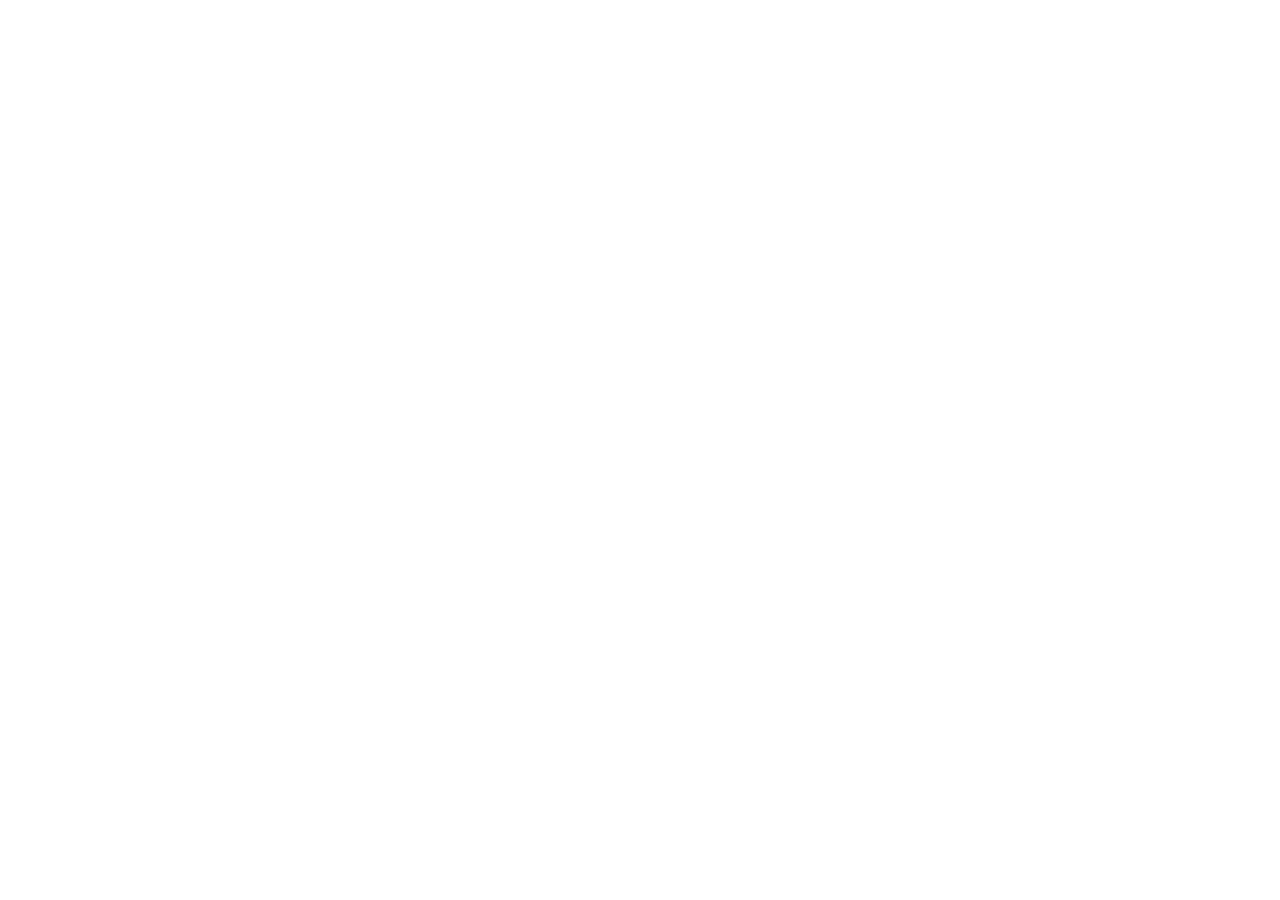
==== index.html @ 12be1b37 "feat: inicializa index.html y estilos.css para el proyecto" ====
<!DOCTYPE html>
<html lang="en">

<head>
    <meta charset="UTF-8">
    <meta name="viewport" content="width=device-width, initial-scale=1.0">
    <title>Document</title>
    <link rel="stylesheet" href="estilos.css">
</head>

<body>

</body>

</html>
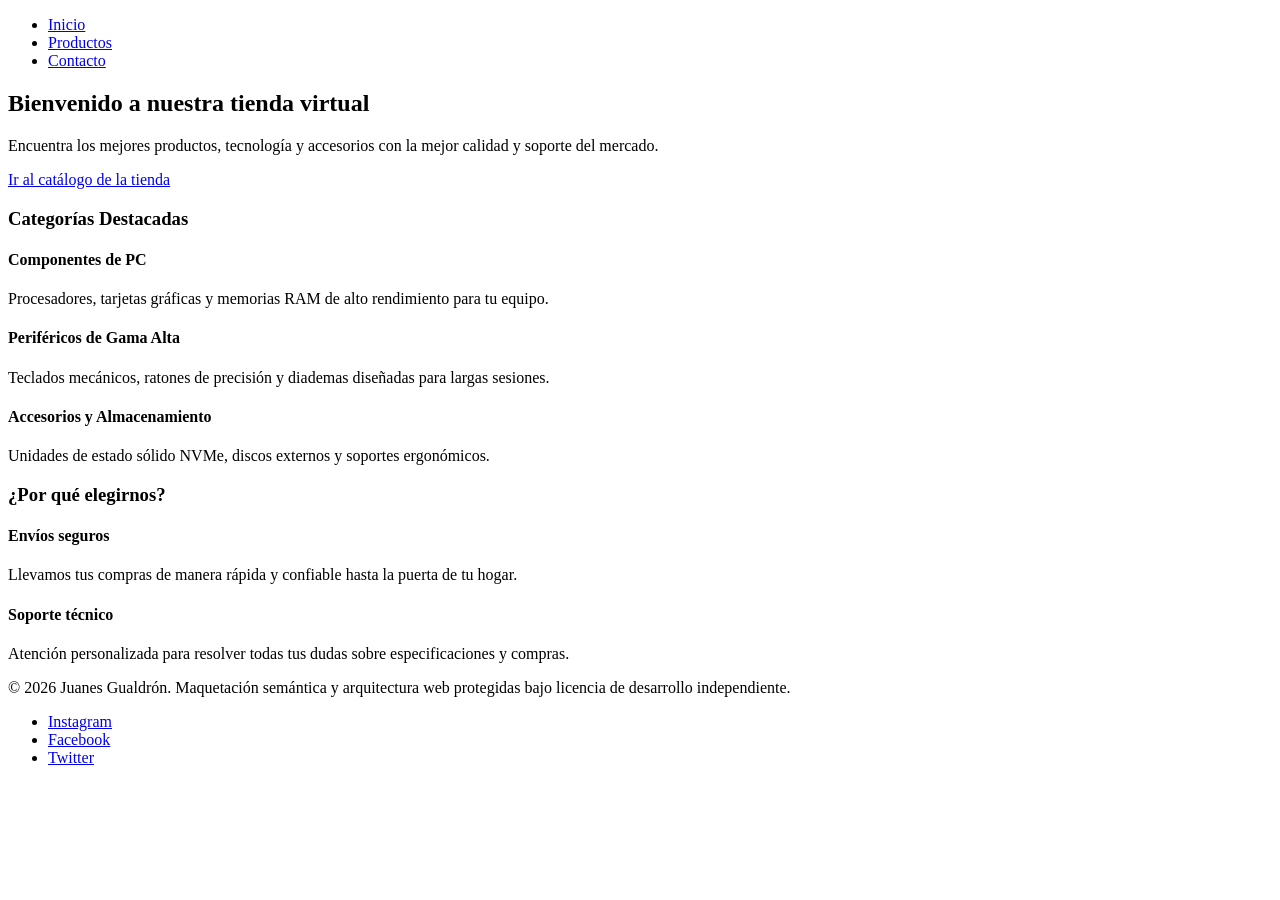
==== commit cbfe7b0a: "feat: implementa estructura semantica base en index.html" ====
--- a/index.html
+++ b/index.html
@@ -4,11 +4,71 @@
 <head>
     <meta charset="UTF-8">
     <meta name="viewport" content="width=device-width, initial-scale=1.0">
-    <title>Document</title>
+    <title>Tienda</title>
     <link rel="stylesheet" href="estilos.css">
 </head>
 
 <body>
+    <header>
+        <nav>
+            <ul>
+                <li><a href="index.html">Inicio</a></li>
+                <li><a href="productos.html">Productos</a></li>
+                <li><a href="contacto.html">Contacto</a></li>
+            </ul>
+        </nav>
+    </header>
+
+    <!-- Cuerpo principal de la página de inicio -->
+    <main>
+        <!-- Sección de Bienvenida / Hero -->
+        <section>
+            <h2>Bienvenido a nuestra tienda virtual</h2>
+            <p>Encuentra los mejores productos, tecnología y accesorios con la mejor calidad y soporte del mercado.</p>
+            <p><a href="productos.html">Ir al catálogo de la tienda</a></p>
+        </section>
+
+        <!-- Sección de Categorías Destacadas (Abarca espacio de forma natural) -->
+        <section>
+            <h3>Categorías Destacadas</h3>
+            <article>
+                <h4>Componentes de PC</h4>
+                <p>Procesadores, tarjetas gráficas y memorias RAM de alto rendimiento para tu equipo.</p>
+            </article>
+            <article>
+                <h4>Periféricos de Gama Alta</h4>
+                <p>Teclados mecánicos, ratones de precisión y diademas diseñadas para largas sesiones.</p>
+            </article>
+            <article>
+                <h4>Accesorios y Almacenamiento</h4>
+                <p>Unidades de estado sólido NVMe, discos externos y soportes ergonómicos.</p>
+            </article>
+        </section>
+
+        <!-- Sección de Beneficios -->
+        <section>
+            <h3>¿Por qué elegirnos?</h3>
+            <article>
+                <h4>Envíos seguros</h4>
+                <p>Llevamos tus compras de manera rápida y confiable hasta la puerta de tu hogar.</p>
+            </article>
+            <article>
+                <h4>Soporte técnico</h4>
+                <p>Atención personalizada para resolver todas tus dudas sobre especificaciones y compras.</p>
+            </article>
+        </section>
+    </main>
+
+    <!-- Pie de página -->
+    <footer>
+        <p>&copy; 2026 Juanes Gualdrón. Maquetación semántica y arquitectura web protegidas bajo licencia de desarrollo
+            independiente.</p>
+        <ul>
+            <li><a href="#">Instagram</a></li>
+            <li><a href="#">Facebook</a></li>
+            <li><a href="#">Twitter</a></li>
+        </ul>
+    </footer>
 
 </body>
 
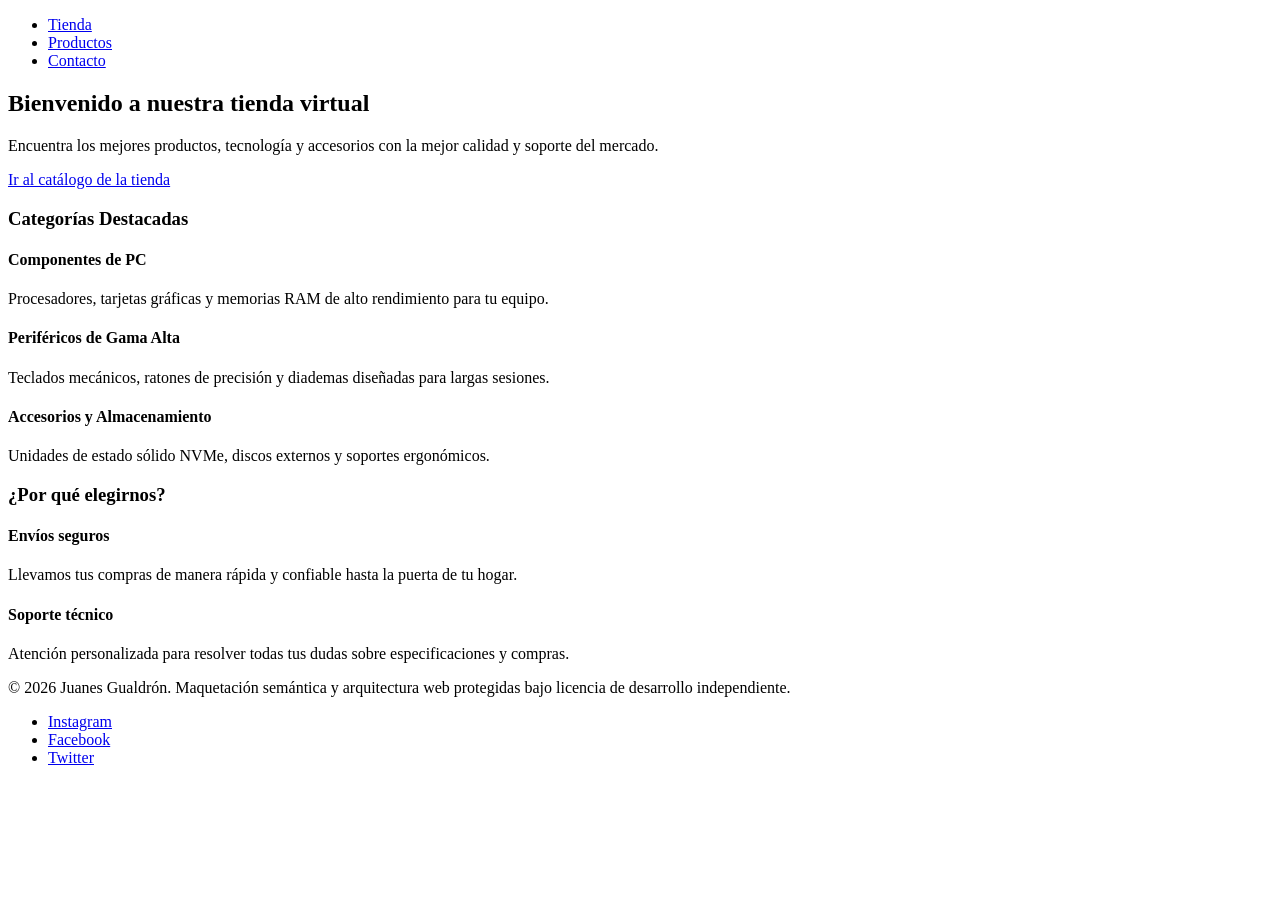
==== commit 6c7246c8: "refactor: Arregla la semantica de los documentos index.html productos.html y contacto.html" ====
--- a/index.html
+++ b/index.html
@@ -12,23 +12,23 @@
     <header>
         <nav>
             <ul>
-                <li><a href="index.html">Inicio</a></li>
+                <li><a href="index.html">Tienda</a></li>
                 <li><a href="productos.html">Productos</a></li>
                 <li><a href="contacto.html">Contacto</a></li>
             </ul>
         </nav>
     </header>
 
-    <!-- Cuerpo principal de la página de inicio -->
+    
     <main>
-        <!-- Sección de Bienvenida / Hero -->
+    
         <section>
             <h2>Bienvenido a nuestra tienda virtual</h2>
             <p>Encuentra los mejores productos, tecnología y accesorios con la mejor calidad y soporte del mercado.</p>
             <p><a href="productos.html">Ir al catálogo de la tienda</a></p>
         </section>
 
-        <!-- Sección de Categorías Destacadas (Abarca espacio de forma natural) -->
+        
         <section>
             <h3>Categorías Destacadas</h3>
             <article>
@@ -45,7 +45,7 @@
             </article>
         </section>
 
-        <!-- Sección de Beneficios -->
+        
         <section>
             <h3>¿Por qué elegirnos?</h3>
             <article>
@@ -59,7 +59,7 @@
         </section>
     </main>
 
-    <!-- Pie de página -->
+    
     <footer>
         <p>&copy; 2026 Juanes Gualdrón. Maquetación semántica y arquitectura web protegidas bajo licencia de desarrollo
             independiente.</p>
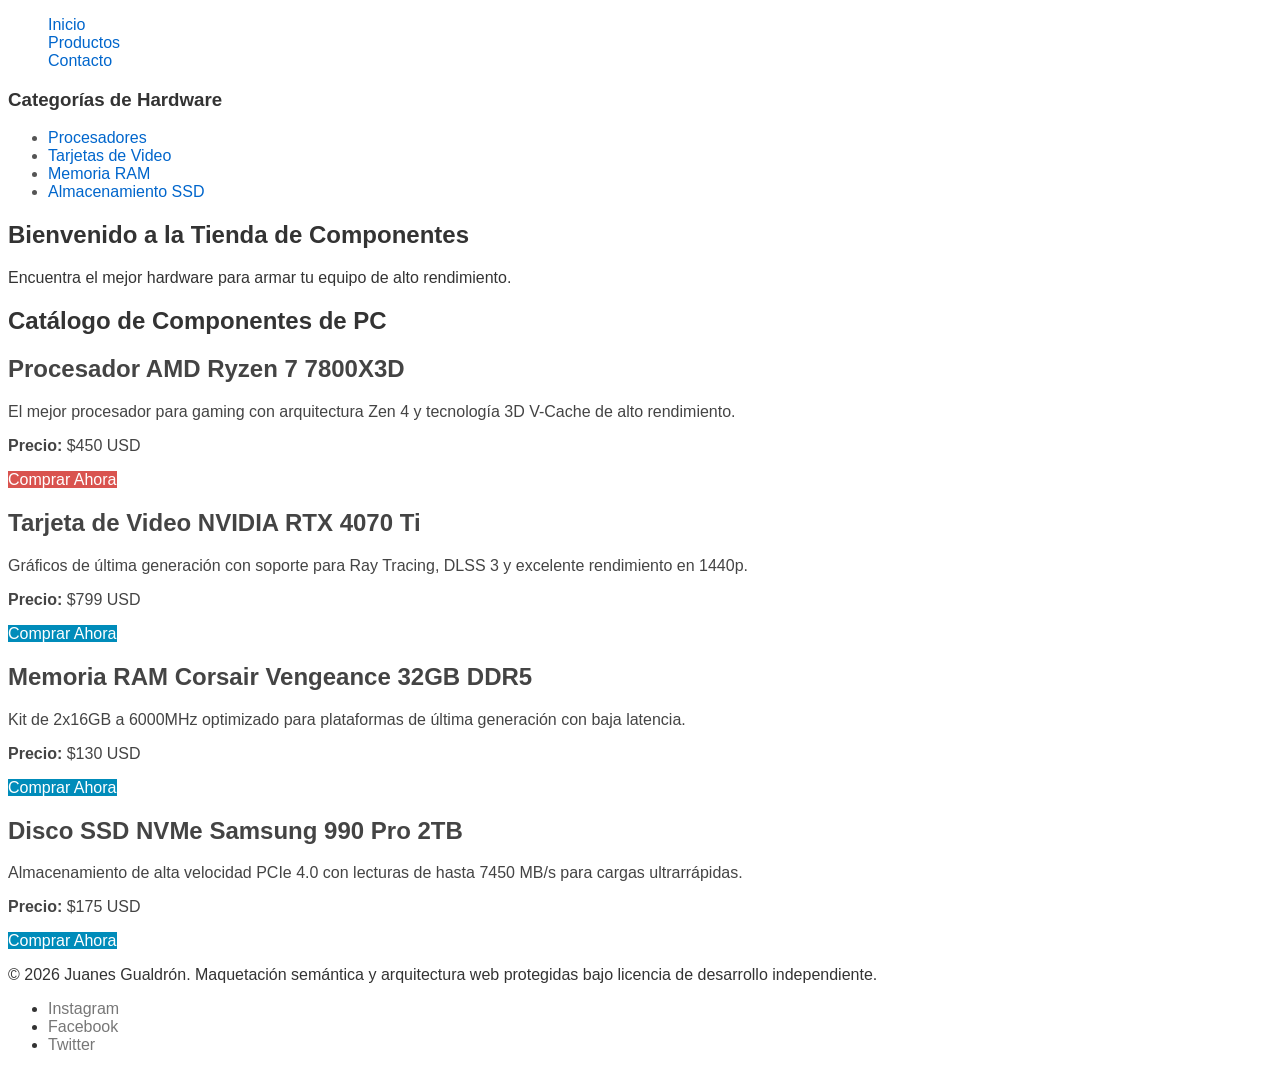
==== commit fc8ec196: "feat: unifica toda la estructura e informacion en un unico index.html con navegacion simulada" ====
--- a/index.html
+++ b/index.html
@@ -1,65 +1,82 @@
 <!DOCTYPE html>
-<html lang="en">
+<html lang="es">
 
 <head>
     <meta charset="UTF-8">
     <meta name="viewport" content="width=device-width, initial-scale=1.0">
-    <title>Tienda</title>
+    <title>Tienda de Componentes de PC</title>
     <link rel="stylesheet" href="estilos.css">
 </head>
 
 <body>
+
+    <!-- Navegación con enlaces internos simulados -->
     <header>
         <nav>
             <ul>
-                <li><a href="index.html">Tienda</a></li>
-                <li><a href="productos.html">Productos</a></li>
-                <li><a href="contacto.html">Contacto</a></li>
+                <li><a href="#inicio">Inicio</a></li>
+                <li><a href="#productos">Productos</a></li>
+                <li><a href="#contacto">Contacto</a></li>
             </ul>
         </nav>
     </header>
 
-    
+    <!-- Menú lateral / Categorías -->
+    <aside id="contacto">
+        <h3>Categorías de Hardware</h3>
+        <ul>
+            <li><a href="#">Procesadores</a></li>
+            <li><a href="#">Tarjetas de Video</a></li>
+            <li><a href="#">Memoria RAM</a></li>
+            <li><a href="#">Almacenamiento SSD</a></li>
+        </ul>
+    </aside>
+
+    <!-- Contenido Principal unificado -->
     <main>
-    
-        <section>
-            <h2>Bienvenido a nuestra tienda virtual</h2>
-            <p>Encuentra los mejores productos, tecnología y accesorios con la mejor calidad y soporte del mercado.</p>
-            <p><a href="productos.html">Ir al catálogo de la tienda</a></p>
+        <section id="inicio">
+            <h1>Bienvenido a la Tienda de Componentes</h1>
+            <p>Encuentra el mejor hardware para armar tu equipo de alto rendimiento.</p>
         </section>
 
-        
-        <section>
-            <h3>Categorías Destacadas</h3>
+        <section id="productos">
+            <h1>Catálogo de Componentes de PC</h1>
+
             <article>
-                <h4>Componentes de PC</h4>
-                <p>Procesadores, tarjetas gráficas y memorias RAM de alto rendimiento para tu equipo.</p>
+                <h2>Procesador AMD Ryzen 7 7800X3D</h2>
+                <p>El mejor procesador para gaming con arquitectura Zen 4 y tecnología 3D V-Cache de alto rendimiento.
+                </p>
+                <p><strong>Precio:</strong> $450 USD</p>
+                <a href="#" class="btn-comprar btn-especial">Comprar Ahora</a>
+                <!-- REFACTORIZACIÓN: Se reemplazó el id="btn-destacado" (que causaba conflicto de especificidad) por la clase "btn-especial" -->
             </article>
+
             <article>
-                <h4>Periféricos de Gama Alta</h4>
-                <p>Teclados mecánicos, ratones de precisión y diademas diseñadas para largas sesiones.</p>
+                <h2>Tarjeta de Video NVIDIA RTX 4070 Ti</h2>
+                <p>Gráficos de última generación con soporte para Ray Tracing, DLSS 3 y excelente rendimiento en 1440p.
+                </p>
+                <p><strong>Precio:</strong> $799 USD</p>
+                <a href="#" class="btn-comprar">Comprar Ahora</a>
             </article>
+
             <article>
-                <h4>Accesorios y Almacenamiento</h4>
-                <p>Unidades de estado sólido NVMe, discos externos y soportes ergonómicos.</p>
+                <h2>Memoria RAM Corsair Vengeance 32GB DDR5</h2>
+                <p>Kit de 2x16GB a 6000MHz optimizado para plataformas de última generación con baja latencia.</p>
+                <p><strong>Precio:</strong> $130 USD</p>
+                <a href="#" class="btn-comprar">Comprar Ahora</a>
             </article>
-        </section>
 
-        
-        <section>
-            <h3>¿Por qué elegirnos?</h3>
             <article>
-                <h4>Envíos seguros</h4>
-                <p>Llevamos tus compras de manera rápida y confiable hasta la puerta de tu hogar.</p>
-            </article>
-            <article>
-                <h4>Soporte técnico</h4>
-                <p>Atención personalizada para resolver todas tus dudas sobre especificaciones y compras.</p>
+                <h2>Disco SSD NVMe Samsung 990 Pro 2TB</h2>
+                <p>Almacenamiento de alta velocidad PCIe 4.0 con lecturas de hasta 7450 MB/s para cargas ultrarrápidas.
+                </p>
+                <p><strong>Precio:</strong> $175 USD</p>
+                <a href="#" class="btn-comprar">Comprar Ahora</a>
             </article>
         </section>
     </main>
 
-    
+    <!-- Pie de página -->
     <footer>
         <p>&copy; 2026 Juanes Gualdrón. Maquetación semántica y arquitectura web protegidas bajo licencia de desarrollo
             independiente.</p>
--- a/estilos.css
+++ b/estilos.css
@@ -0,0 +1,42 @@
+body {
+    font-family: Arial, sans-serif;
+    color: #333333;
+}
+
+header nav ul {
+    list-style: none;
+}
+
+header nav ul li a {
+    color: #0066cc;
+    text-decoration: none;
+}
+
+main section article {
+    color: #444444;
+}
+
+aside ul li {
+    color: #555555;
+}
+
+aside ul li a {
+    color: #0066cc;
+    text-decoration: none;
+}
+
+footer ul li a {
+    color: #777777;
+    text-decoration: none;
+}
+
+.btn-comprar {
+    background-color: #008cba;
+    color: #ffffff;
+    text-decoration: none;
+}
+
+/* REFACTORIZACIÓN: Se elimina el selector de ID (#btn-destacado) previo que causaba conflicto de especificidad y se reemplaza por esta clase reutilizable */
+.btn-especial {
+    background-color: #d9534f;
+}
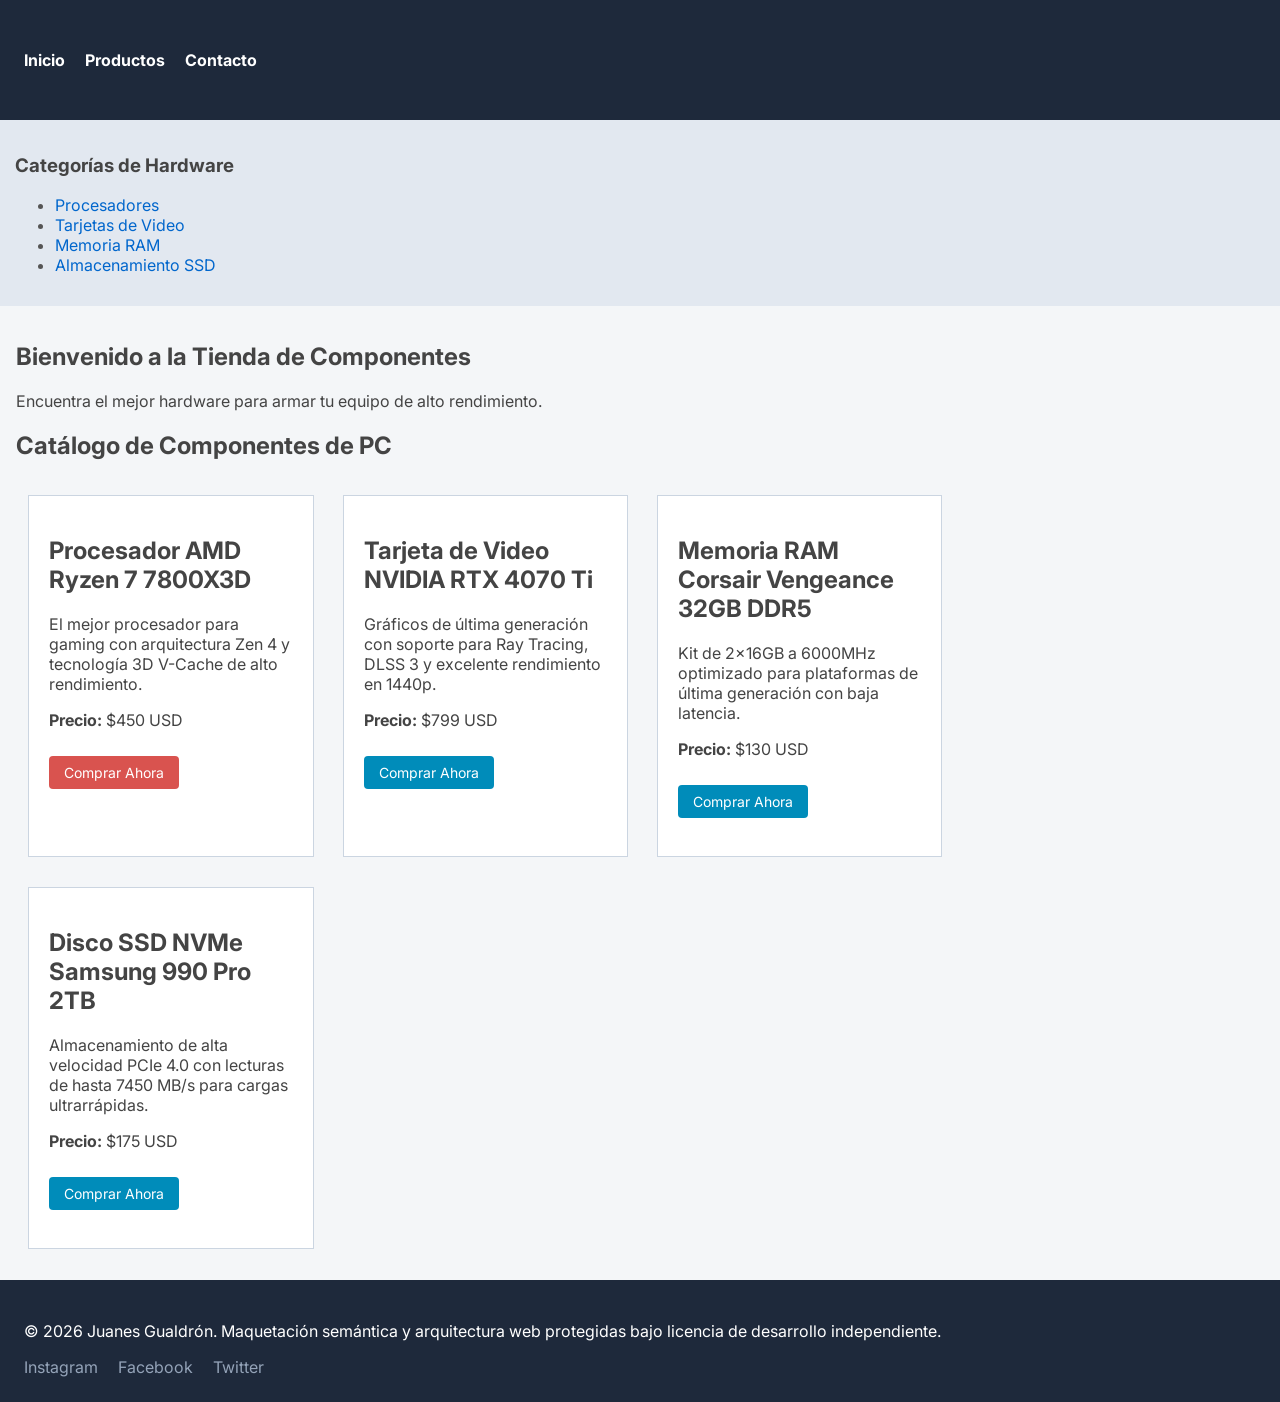
==== commit b888ca6d: "refactor(styles): estandariza colores, tipografia y espaciados con custom properties" ====
--- a/index.html
+++ b/index.html
@@ -6,6 +6,9 @@
     <meta name="viewport" content="width=device-width, initial-scale=1.0">
     <title>Tienda de Componentes de PC</title>
     <link rel="stylesheet" href="estilos.css">
+    <link rel="preconnect" href="https://fonts.googleapis.com">
+    <link rel="preconnect" href="https://fonts.gstatic.com" crossorigin>
+    <link href="https://fonts.googleapis.com/css2?family=Inter:wght@400;600;700&display=swap" rel="stylesheet">
 </head>
 
 <body>
--- a/estilos.css
+++ b/estilos.css
@@ -1,19 +1,81 @@
+:root {
+    /* Variables de Color (Paleta Corporativa) */
+    --color-primario: #008cba;
+    --color-secundario: #1e293b;
+    --color-fondo: #f4f6f8;
+    --color-texto: #444444;
+    --color-blanco: #ffffff;
+    --color-borde: #cbd5e1;
+    --color-enlace: #0066cc;
+    --color-secundario-texto: #94a3b8;
+
+    /* Variables de Tipografía */
+    --fuente-principal: 'Inter', Arial, sans-serif;
+
+    /* Variables de Espaciado (Box Model Tokens) */
+    --espaciado-pequeno: 8px;
+    --espaciado-medio: 16px;
+    --espaciado-grande: 24px;
+}
+
 body {
-    font-family: Arial, sans-serif;
-    color: #333333;
+    font-family: var(--fuente-principal);
+    color: var(--color-texto);
+    margin: 0;
+    background-color: var(--color-fondo);
+}
+
+/* 1. Supercajas principales */
+header {
+    background-color: var(--color-secundario);
+    padding: 50px var(--espaciado-grande);
+    color: var(--color-blanco);
+}
+
+main {
+    background-color: var(--color-fondo);
+    padding: var(--espaciado-medio);
+}
+
+aside {
+    background-color: #e2e8f0;
+    padding: 15px;
+}
+
+footer {
+    background-color: var(--color-secundario);
+    color: var(--color-blanco);
+    padding: 25px var(--espaciado-grande);
 }
 
 header nav ul {
     list-style: none;
+    padding: 0;
+    margin: 0;
+}
+
+header nav ul li {
+    display: inline;
+    margin-right: var(--espaciado-medio);
 }
 
 header nav ul li a {
-    color: #0066cc;
+    color: var(--color-blanco);
     text-decoration: none;
+    font-weight: bold;
 }
 
+/* 2. Tarjetas de productos (<article>) unificadas */
 main section article {
-    color: #444444;
+    color: var(--color-texto);
+    background-color: var(--color-blanco);
+    padding: 20px; /* Aire de protección interno */
+    margin: 15px 1%; /* Campo de fuerza exterior */
+    border: 1px solid var(--color-borde); /* Borde sutil para delimitar la caja */
+    display: inline-block;
+    width: 19.5%;
+    vertical-align: top;
+    min-height: 320px;
 }
 
 aside ul li {
@@ -21,19 +83,35 @@
 }
 
 aside ul li a {
-    color: #0066cc;
+    color: var(--color-enlace);
     text-decoration: none;
 }
 
+footer ul {
+    list-style: none;
+    padding: 0;
+    margin: 0;
+}
+
+footer ul li {
+    display: inline;
+    margin-right: var(--espaciado-medio);
+}
+
 footer ul li a {
-    color: #777777;
+    color: var(--color-secundario-texto);
     text-decoration: none;
 }
 
 .btn-comprar {
-    background-color: #008cba;
-    color: #ffffff;
+    display: inline-block;
+    background-color: var(--color-primario);
+    color: var(--color-blanco);
+    padding: 8px 15px;
+    margin-top: 10px;
     text-decoration: none;
+    border-radius: 4px;
+    font-size: 14px;
 }
 
 /* REFACTORIZACIÓN: Se elimina el selector de ID (#btn-destacado) previo que causaba conflicto de especificidad y se reemplaza por esta clase reutilizable */
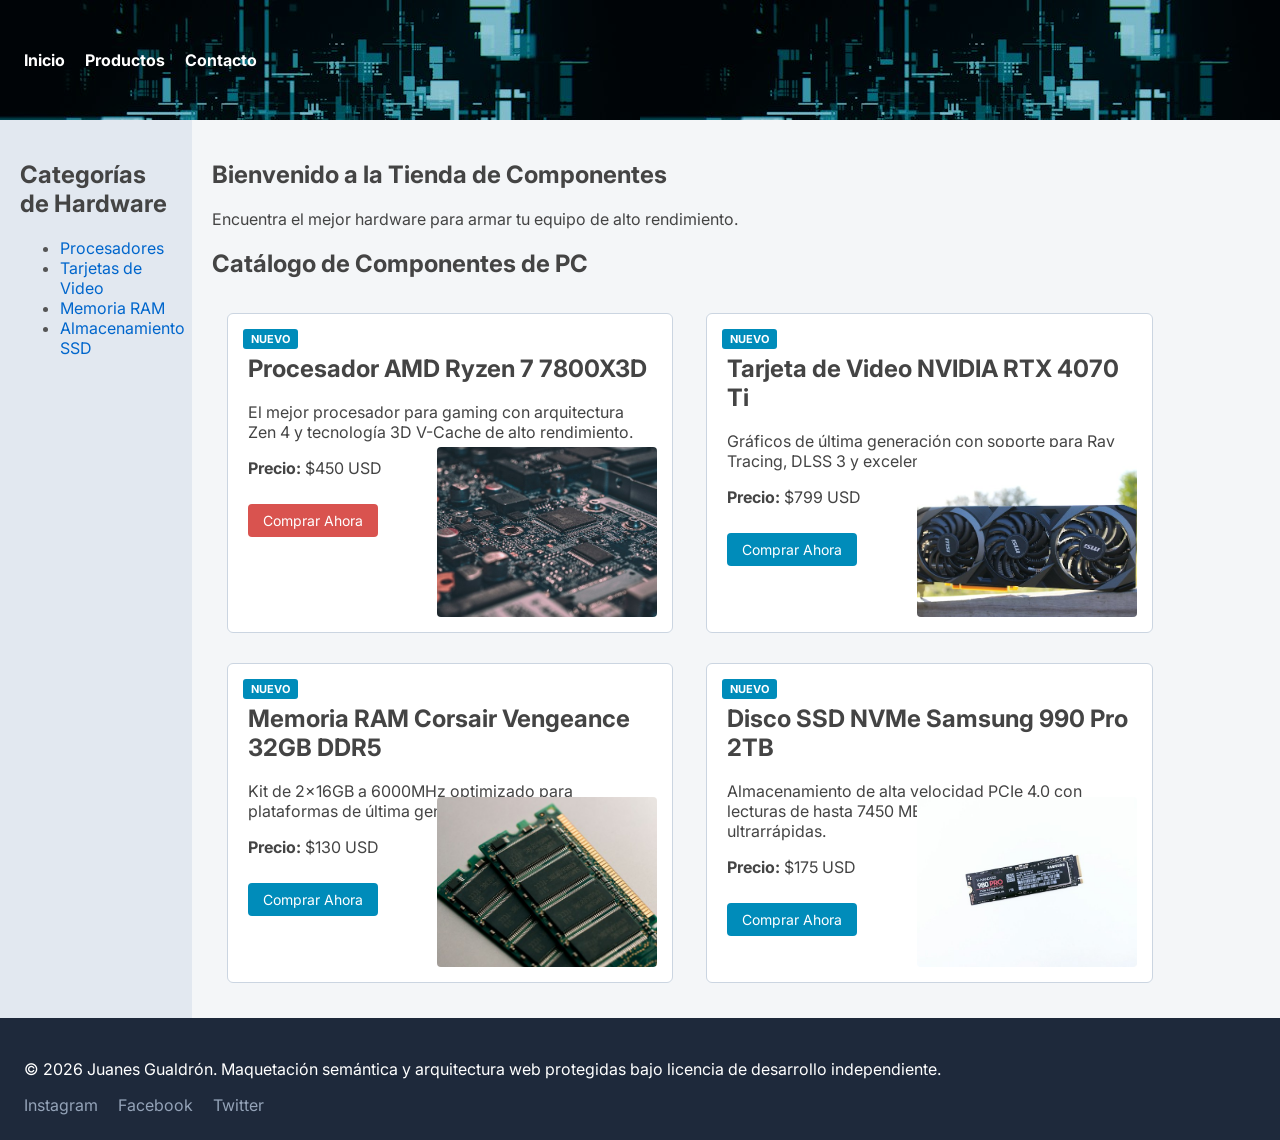
==== commit 2c409814: "feat: estructura html y css, grilla de productos 2x2 y pseudoelementos" ====
--- a/index.html
+++ b/index.html
@@ -24,15 +24,16 @@
         </nav>
     </header>
 
+    <div class="contenedor-layout">
     <!-- Menú lateral / Categorías -->
-    <aside id="contacto">
-        <h3>Categorías de Hardware</h3>
-        <ul>
-            <li><a href="#">Procesadores</a></li>
-            <li><a href="#">Tarjetas de Video</a></li>
-            <li><a href="#">Memoria RAM</a></li>
-            <li><a href="#">Almacenamiento SSD</a></li>
-        </ul>
+      <aside>
+          <h2>Categorías de Hardware</h2>
+          <ul>
+              <li><a href="#">Procesadores</a></li>
+              <li><a href="#">Tarjetas de Video</a></li>
+              <li><a href="#">Memoria RAM</a></li>
+              <li><a href="#">Almacenamiento SSD</a></li>
+          </ul>
     </aside>
 
     <!-- Contenido Principal unificado -->
@@ -52,6 +53,7 @@
                 <p><strong>Precio:</strong> $450 USD</p>
                 <a href="#" class="btn-comprar btn-especial">Comprar Ahora</a>
                 <!-- REFACTORIZACIÓN: Se reemplazó el id="btn-destacado" (que causaba conflicto de especificidad) por la clase "btn-especial" -->
+                <img src="./recursos/Procesador.jpg" alt="Procesador" class="img-producto">
             </article>
 
             <article>
@@ -60,6 +62,7 @@
                 </p>
                 <p><strong>Precio:</strong> $799 USD</p>
                 <a href="#" class="btn-comprar">Comprar Ahora</a>
+                <img src="./recursos/Tarjeta grafica.jpg" alt="Tarjeta Gráfica" class="img-producto">
             </article>
 
             <article>
@@ -67,6 +70,7 @@
                 <p>Kit de 2x16GB a 6000MHz optimizado para plataformas de última generación con baja latencia.</p>
                 <p><strong>Precio:</strong> $130 USD</p>
                 <a href="#" class="btn-comprar">Comprar Ahora</a>
+                <img src="./recursos/RAM.jpg" alt="Memoria RAM" class="img-producto">
             </article>
 
             <article>
@@ -75,9 +79,11 @@
                 </p>
                 <p><strong>Precio:</strong> $175 USD</p>
                 <a href="#" class="btn-comprar">Comprar Ahora</a>
+                <img src="./recursos/SSD.jpg" alt="Disco SSD" class="img-producto">
             </article>
         </section>
     </main>
+    </div>
 
     <!-- Pie de página -->
     <footer>
--- a/estilos.css
+++ b/estilos.css
@@ -30,16 +30,23 @@
     background-color: var(--color-secundario);
     padding: 50px var(--espaciado-grande);
     color: var(--color-blanco);
+    background-image: url('./recursos/Fondo.jpg');
 }
 
 main {
     background-color: var(--color-fondo);
-    padding: var(--espaciado-medio);
+    padding: 20px;
+    width: 79%;
+    vertical-align: top;
+    box-sizing: border-box;
 }
 
 aside {
     background-color: #e2e8f0;
-    padding: 15px;
+    padding: 20px;
+    width: 15%;
+    vertical-align: top;
+    box-sizing: border-box;
 }
 
 footer {
@@ -65,17 +72,60 @@
     font-weight: bold;
 }
 
+aside ul li a::before {
+    color: var(--color-secundario);
+    font-weight: bold;
+}
+
+/* Pseudoclase :hover para cambiar fondo y texto suavemente */
+aside ul li a:hover {
+    background-color: var(--color-borde);
+    color: var(--color-secundario);
+}
+
+/* Pseudoclase :focus para accesibilidad con teclado (Tab) usando variable secundaria */
+aside ul li a:focus {
+    outline: 2px solid var(--color-secundario);
+    outline-offset: 2px;
+}
+
 /* 2. Tarjetas de productos (<article>) unificadas */
 main section article {
     color: var(--color-texto);
     background-color: var(--color-blanco);
-    padding: 20px; /* Aire de protección interno */
-    margin: 15px 1%; /* Campo de fuerza exterior */
-    border: 1px solid var(--color-borde); /* Borde sutil para delimitar la caja */
+    padding: 20px;
+    margin: 15px 1.5%;
+    border: 1px solid var(--color-borde);
     display: inline-block;
-    width: 19.5%;
+    width: 46%;               /* Ajustado para que quepan exactamente 2 tarjetas por fila */
     vertical-align: top;
     min-height: 320px;
+    position: relative;
+    border-radius: 6px;
+    box-sizing: border-box;
+    
+    /* Transición para el efecto de elevación y sombra */
+    transition: transform 0.3s ease, box-shadow 0.3s ease;
+}
+
+
+main section article::after {
+    content: "Nuevo";
+    position: absolute;
+    top: 15px;
+    left: 15px;
+    background-color: var(--color-primario);
+    color: var(--color-blanco);
+    font-size: 11px;
+    font-weight: bold;
+    padding: 3px 8px;
+    border-radius: 3px;
+    text-transform: uppercase;
+}
+
+main section article:hover {
+    transform: translateY(-5px); /* Eleva la tarjeta 5px hacia arriba */
+    box-shadow: 0 -4px 12px rgba(0, 0, 0, 0.08), 0 4px 8px rgba(0, 0, 0, 0.04);
 }
 
 aside ul li {
@@ -112,9 +162,42 @@
     text-decoration: none;
     border-radius: 4px;
     font-size: 14px;
+    transition: background-color 0.3s ease, transform 0.1s ease;
+}
+
+.btn-comprar:hover {
+    background-color: #006699;
+}
+
+.btn-comprar:active {
+    transform: scale(0.96);
 }
 
 /* REFACTORIZACIÓN: Se elimina el selector de ID (#btn-destacado) previo que causaba conflicto de especificidad y se reemplaza por esta clase reutilizable */
 .btn-especial {
     background-color: #d9534f;
+    transition: background-color 0.3s ease, transform 0.1s ease;
+}
+
+.btn-especial:hover {
+    background-color: #990000;
+}
+
+.btn-especial:active {
+    transform: scale(0.96);
+}
+
+.img-producto {
+    position: absolute;
+    bottom: 15px;
+    right: 15px;
+    width: 220px;          /* Ajusta el tamaño según lo necesites */
+    height: 170px;
+    object-fit: cover;
+    border-radius: 4px;
+}
+
+.contenedor-layout {
+    display: flex;
+    align-items: stretch; /* Fuerza a que ambos hijos midan exactamente lo mismo de alto */
 }
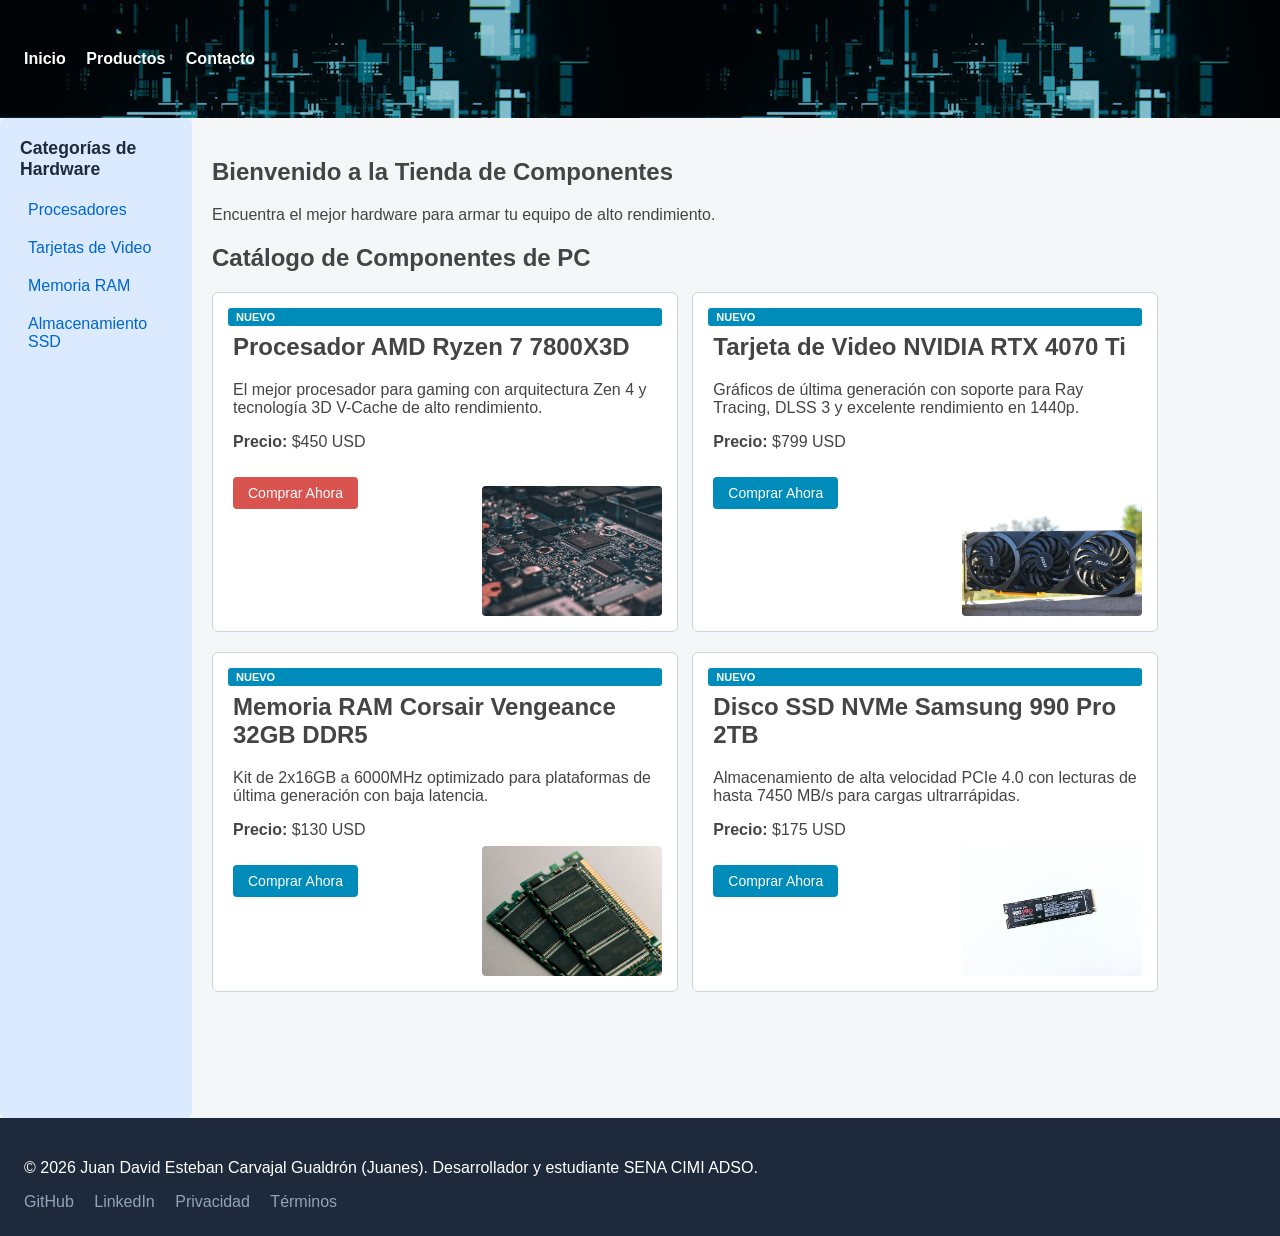
==== commit 65d331d1: "refactor(bem): actualiza sintaxis y organizacion de bloques y elementos BEM" ====
--- a/index.html
+++ b/index.html
@@ -1,101 +1,102 @@
 <!DOCTYPE html>
 <html lang="es">
-
 <head>
     <meta charset="UTF-8">
     <meta name="viewport" content="width=device-width, initial-scale=1.0">
     <title>Tienda de Componentes de PC</title>
+    
+    <!-- Enlaces directos a los archivos CSS independientes en la raíz -->
     <link rel="stylesheet" href="estilos.css">
-    <link rel="preconnect" href="https://fonts.googleapis.com">
-    <link rel="preconnect" href="https://fonts.gstatic.com" crossorigin>
-    <link href="https://fonts.googleapis.com/css2?family=Inter:wght@400;600;700&display=swap" rel="stylesheet">
+    <link rel="stylesheet" href="CSS/menu-lateral.css">
+    <link rel="stylesheet" href="CSS/tarjeta.css">
+    <link rel="stylesheet" href="CSS/botones.css">
 </head>
-
 <body>
 
-    <!-- Navegación con enlaces internos simulados -->
-    <header>
-        <nav>
-            <ul>
-                <li><a href="#inicio">Inicio</a></li>
-                <li><a href="#productos">Productos</a></li>
-                <li><a href="#contacto">Contacto</a></li>
+    <!-- Encabezado de la tienda -->
+    <header class="header">
+        <nav class="nav">
+            <ul class="nav__list">
+                <li class="nav__item"><a href="#inicio" class="nav__link">Inicio</a></li>
+                <li class="nav__item"><a href="#productos" class="nav__link">Productos</a></li>
+                <li class="nav__item"><a href="#contacto" class="nav__link">Contacto</a></li>
             </ul>
         </nav>
     </header>
 
+    <!-- Contenedor general para la barra lateral y el contenido principal (Sin Flex) -->
     <div class="contenedor-layout">
-    <!-- Menú lateral / Categorías -->
-      <aside>
-          <h2>Categorías de Hardware</h2>
-          <ul>
-              <li><a href="#">Procesadores</a></li>
-              <li><a href="#">Tarjetas de Video</a></li>
-              <li><a href="#">Memoria RAM</a></li>
-              <li><a href="#">Almacenamiento SSD</a></li>
-          </ul>
-    </aside>
+        
+        <!-- Menú lateral / Categorías de Hardware -->
+        <aside class="sidebar" id="contacto">
+            <h2 class="sidebar__title">Categorías de Hardware</h2>
+            <ul class="sidebar__list">
+                <li class="sidebar__item"><a href="#" class="sidebar__link">Procesadores</a></li>
+                <li class="sidebar__item"><a href="#" class="sidebar__link">Tarjetas de Video</a></li>
+                <li class="sidebar__item"><a href="#" class="sidebar__link">Memoria RAM</a></li>
+                <li class="sidebar__item"><a href="#" class="sidebar__link">Almacenamiento SSD</a></li>
+            </ul>
+        </aside><!-- Comentario truco para evitar espacios fantasma en inline-block
+    --><main class="main">
+            <!-- Sección de Bienvenida -->
+            <section class="section" id="inicio">
+                <h1 class="section__title">Bienvenido a la Tienda de Componentes</h1>
+                <p class="section__text">Encuentra el mejor hardware para armar tu equipo de alto rendimiento.</p>
+            </section>
 
-    <!-- Contenido Principal unificado -->
-    <main>
-        <section id="inicio">
-            <h1>Bienvenido a la Tienda de Componentes</h1>
-            <p>Encuentra el mejor hardware para armar tu equipo de alto rendimiento.</p>
-        </section>
+            <!-- Sección del Catálogo de Productos -->
+            <section class="section" id="productos">
+                <h1 class="section__title">Catálogo de Componentes de PC</h1>
 
-        <section id="productos">
-            <h1>Catálogo de Componentes de PC</h1>
+                <!-- Tarjeta 1 (Con modificador de producto destacado) -->
+                <article class="card card--destacada">
+                    <h2 class="card__title">Procesador AMD Ryzen 7 7800X3D</h2>
+                    <p class="card__description">El mejor procesador para gaming con arquitectura Zen 4 y tecnología 3D V-Cache de alto rendimiento.</p>
+                    <p class="card__price"><strong>Precio:</strong> $450 USD</p>
+                    <a href="#" class="btn btn--especial">Comprar Ahora</a>
+                    <img src="./recursos/Procesador.jpg" alt="Procesador" class="card__image">
+                </article>
 
-            <article>
-                <h2>Procesador AMD Ryzen 7 7800X3D</h2>
-                <p>El mejor procesador para gaming con arquitectura Zen 4 y tecnología 3D V-Cache de alto rendimiento.
-                </p>
-                <p><strong>Precio:</strong> $450 USD</p>
-                <a href="#" class="btn-comprar btn-especial">Comprar Ahora</a>
-                <!-- REFACTORIZACIÓN: Se reemplazó el id="btn-destacado" (que causaba conflicto de especificidad) por la clase "btn-especial" -->
-                <img src="./recursos/Procesador.jpg" alt="Procesador" class="img-producto">
-            </article>
+                <!-- Tarjeta 2 -->
+                <article class="card">
+                    <h2 class="card__title">Tarjeta de Video NVIDIA RTX 4070 Ti</h2>
+                    <p class="card__description">Gráficos de última generación con soporte para Ray Tracing, DLSS 3 y excelente rendimiento en 1440p.</p>
+                    <p class="card__price"><strong>Precio:</strong> $799 USD</p>
+                    <a href="#" class="btn">Comprar Ahora</a>
+                    <img src="./recursos/Tarjeta grafica.jpg" alt="Tarjeta Gráfica" class="card__image">
+                </article>
 
-            <article>
-                <h2>Tarjeta de Video NVIDIA RTX 4070 Ti</h2>
-                <p>Gráficos de última generación con soporte para Ray Tracing, DLSS 3 y excelente rendimiento en 1440p.
-                </p>
-                <p><strong>Precio:</strong> $799 USD</p>
-                <a href="#" class="btn-comprar">Comprar Ahora</a>
-                <img src="./recursos/Tarjeta grafica.jpg" alt="Tarjeta Gráfica" class="img-producto">
-            </article>
+                <!-- Tarjeta 3 -->
+                <article class="card">
+                    <h2 class="card__title">Memoria RAM Corsair Vengeance 32GB DDR5</h2>
+                    <p class="card__description">Kit de 2x16GB a 6000MHz optimizado para plataformas de última generación con baja latencia.</p>
+                    <p class="card__price"><strong>Precio:</strong> $130 USD</p>
+                    <a href="#" class="btn">Comprar Ahora</a>
+                    <img src="./recursos/RAM.jpg" alt="Memoria RAM" class="card__image">
+                </article>
 
-            <article>
-                <h2>Memoria RAM Corsair Vengeance 32GB DDR5</h2>
-                <p>Kit de 2x16GB a 6000MHz optimizado para plataformas de última generación con baja latencia.</p>
-                <p><strong>Precio:</strong> $130 USD</p>
-                <a href="#" class="btn-comprar">Comprar Ahora</a>
-                <img src="./recursos/RAM.jpg" alt="Memoria RAM" class="img-producto">
-            </article>
-
-            <article>
-                <h2>Disco SSD NVMe Samsung 990 Pro 2TB</h2>
-                <p>Almacenamiento de alta velocidad PCIe 4.0 con lecturas de hasta 7450 MB/s para cargas ultrarrápidas.
-                </p>
-                <p><strong>Precio:</strong> $175 USD</p>
-                <a href="#" class="btn-comprar">Comprar Ahora</a>
-                <img src="./recursos/SSD.jpg" alt="Disco SSD" class="img-producto">
-            </article>
-        </section>
-    </main>
+                <!-- Tarjeta 4 -->
+                <article class="card">
+                    <h2 class="card__title">Disco SSD NVMe Samsung 990 Pro 2TB</h2>
+                    <p class="card__description">Almacenamiento de alta velocidad PCIe 4.0 con lecturas de hasta 7450 MB/s para cargas ultrarrápidas.</p>
+                    <p class="card__price"><strong>Precio:</strong> $175 USD</p>
+                    <a href="#" class="btn">Comprar Ahora</a>
+                    <img src="./recursos/SSD.jpg" alt="Disco SSD" class="card__image">
+                </article>
+            </section>
+        </main>
     </div>
 
     <!-- Pie de página -->
-    <footer>
-        <p>&copy; 2026 Juanes Gualdrón. Maquetación semántica y arquitectura web protegidas bajo licencia de desarrollo
-            independiente.</p>
-        <ul>
-            <li><a href="#">Instagram</a></li>
-            <li><a href="#">Facebook</a></li>
-            <li><a href="#">Twitter</a></li>
+    <footer class="footer">
+        <p>&copy; 2026 Juan David Esteban Carvajal Gualdrón (Juanes). Desarrollador y estudiante SENA CIMI ADSO.</p>
+        <ul class="footer__list">
+            <li class="footer__item"><a href="#" class="footer__link">GitHub</a></li>
+            <li class="footer__item"><a href="#" class="footer__link">LinkedIn</a></li>
+            <li class="footer__item"><a href="#" class="footer__link">Privacidad</a></li>
+            <li class="footer__item"><a href="#" class="footer__link">Términos</a></li>
         </ul>
     </footer>
 
 </body>
-
 </html>
--- a/CSS/menu-lateral.css
+++ b/CSS/menu-lateral.css
@@ -0,0 +1,44 @@
+.sidebar {
+    display: inline-block;
+    vertical-align: top;
+    width: 15%;
+    background-color: #dbeafe; /* Color azulito claro */
+    padding: 20px;
+    box-sizing: border-box;
+    min-height: 1000px;
+    border-radius: 6px;
+}
+
+.sidebar__title {
+    font-size: 1.1rem;
+    color: var(--color-secundario);
+    margin-top: 0;
+}
+
+.sidebar__list {
+    list-style: none;
+    padding: 0;
+    margin: 0;
+}
+
+.sidebar__item {
+    margin-bottom: 8px;
+}
+
+.sidebar__link {
+    color: var(--color-enlace);
+    text-decoration: none;
+    display: block;
+    padding: 6px 8px;
+    border-radius: 4px;
+}
+
+.sidebar__link:hover {
+    background-color: var(--color-borde);
+    color: var(--color-secundario);
+}
+
+.sidebar__link:focus {
+    outline: 2px solid var(--color-secundario);
+    outline-offset: 2px;
+}
--- a/CSS/tarjeta.css
+++ b/CSS/tarjeta.css
@@ -0,0 +1,53 @@
+#productos {
+    width: 100%;
+}
+
+#productos .section__title {
+    width: 100%;
+    margin-bottom: 20px;
+}
+
+.card {
+    color: var(--color-texto);
+    background-color: var(--color-blanco);
+    padding: 20px;
+    margin: 0 1% 20px 0;
+    display: inline-block;
+    vertical-align: top;
+    width: 48%; /* Ancho exacto para que entren dos por fila al lado de la main */
+    min-height: 340px;
+    position: relative;
+    border-radius: 6px;
+    border: 1px solid var(--color-borde);
+    box-sizing: border-box;
+    transition: transform 0.3s ease, box-shadow 0.3s ease;
+}
+
+.card::after {
+    content: "Nuevo";
+    position: absolute;
+    top: 15px;
+    right: 15px;
+    background-color: var(--color-primario);
+    color: var(--color-blanco);
+    font-size: 11px;
+    font-weight: bold;
+    padding: 3px 8px;
+    border-radius: 3px;
+    text-transform: uppercase;
+}
+
+.card:hover {
+    transform: translateY(-5px);
+    box-shadow: 0 4px 12px rgba(0, 0, 0, 0.08);
+}
+
+.card__image {
+    position: absolute;
+    bottom: 15px;
+    right: 15px;
+    width: 180px;
+    height: 130px;
+    object-fit: cover;
+    border-radius: 4px;
+}
--- a/CSS/botones.css
+++ b/CSS/botones.css
@@ -0,0 +1,32 @@
+.btn {
+    display: inline-block;
+    background-color: var(--color-primario);
+    color: var(--color-blanco);
+    padding: 8px 15px;
+    margin-top: 10px;
+    text-decoration: none;
+    border-radius: 4px;
+    font-size: 14px;
+    transition: background-color 0.3s ease, transform 0.1s ease;
+}
+
+.btn:hover {
+    background-color: #006699;
+}
+
+.btn:active {
+    transform: scale(0.96);
+}
+
+.btn--especial {
+    background-color: #d9534f;
+    transition: background-color 0.3s ease, transform 0.1s ease;
+}
+
+.btn--especial:hover {
+    background-color: #990000;
+}
+
+.btn--especial:active {
+    transform: scale(0.96);
+}
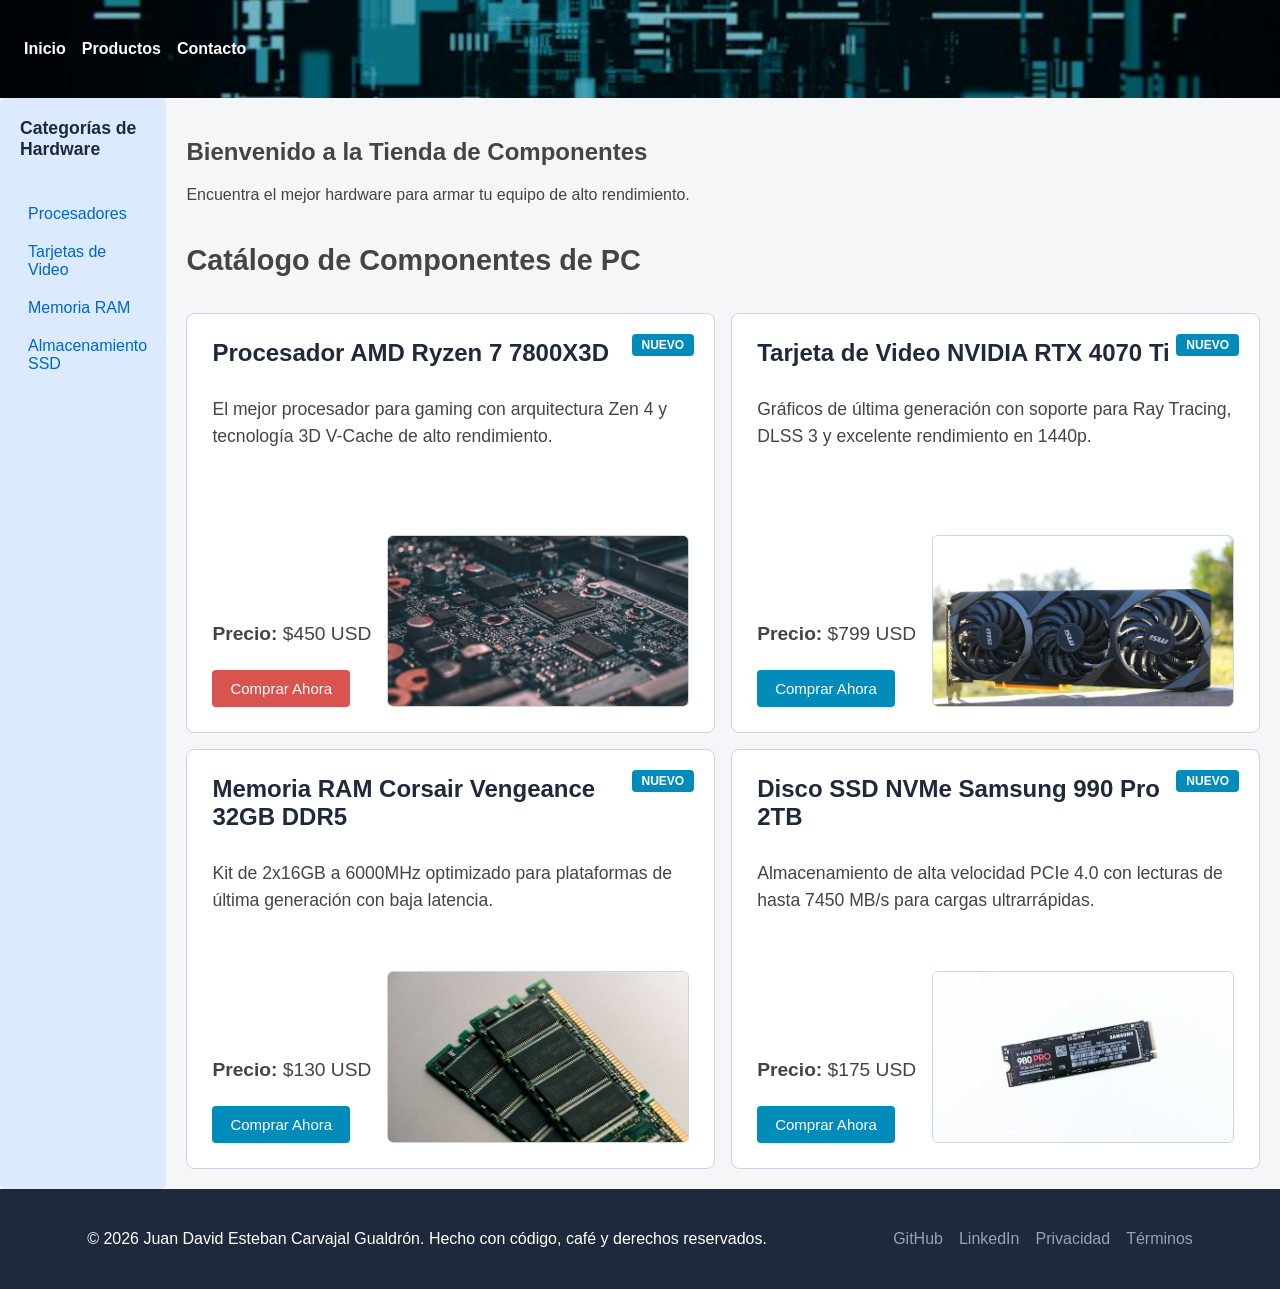
==== commit b0bb621e: "refactor(layout): actualiza la estructura flexbox, dimensiones de tarjetas, imagenes, titulos y el t" ====
--- a/index.html
+++ b/index.html
@@ -89,7 +89,7 @@
 
     <!-- Pie de página -->
     <footer class="footer">
-        <p>&copy; 2026 Juan David Esteban Carvajal Gualdrón (Juanes). Desarrollador y estudiante SENA CIMI ADSO.</p>
+        <p>&copy; 2026 Juan David Esteban Carvajal Gualdrón. Hecho con código, café y derechos reservados.</p>
         <ul class="footer__list">
             <li class="footer__item"><a href="#" class="footer__link">GitHub</a></li>
             <li class="footer__item"><a href="#" class="footer__link">LinkedIn</a></li>
--- a/estilos.css
+++ b/estilos.css
@@ -1,5 +1,10 @@
+/* 1. Las importaciones van PRIMERO */
+@import url('CSS/menu-lateral.css');
+@import url('CSS/tarjeta.css');
+@import url('CSS/botones.css');
+
+/* 2. Variables de diseño (:root) */
 :root {
-    /* Variables de Color (Paleta Corporativa) */
     --color-primario: #008cba;
     --color-secundario: #1e293b;
     --color-fondo: #f4f6f8;
@@ -8,11 +13,7 @@
     --color-borde: #cbd5e1;
     --color-enlace: #0066cc;
     --color-secundario-texto: #94a3b8;
-
-    /* Variables de Tipografía */
     --fuente-principal: 'Inter', Arial, sans-serif;
-
-    /* Variables de Espaciado (Box Model Tokens) */
     --espaciado-pequeno: 8px;
     --espaciado-medio: 16px;
     --espaciado-grande: 24px;
@@ -23,181 +24,78 @@
     color: var(--color-texto);
     margin: 0;
     background-color: var(--color-fondo);
+    display: flex;
+    flex-direction: column;
+    min-height: 100vh;
 }
 
-/* 1. Supercajas principales */
-header {
+.header {
     background-color: var(--color-secundario);
-    padding: 50px var(--espaciado-grande);
+    padding: 40px var(--espaciado-grande);
     color: var(--color-blanco);
     background-image: url('./recursos/Fondo.jpg');
+    background-size: cover;
+    background-position: center;
+    display: flex;
+    justify-content: space-between;
+    align-items: center;
 }
 
-main {
-    background-color: var(--color-fondo);
-    padding: 20px;
-    width: 79%;
-    vertical-align: top;
-    box-sizing: border-box;
-}
-
-aside {
-    background-color: #e2e8f0;
-    padding: 20px;
-    width: 15%;
-    vertical-align: top;
-    box-sizing: border-box;
-}
-
-footer {
-    background-color: var(--color-secundario);
-    color: var(--color-blanco);
-    padding: 25px var(--espaciado-grande);
-}
-
-header nav ul {
+.nav__list {
     list-style: none;
     padding: 0;
     margin: 0;
 }
 
-header nav ul li {
-    display: inline;
-    margin-right: var(--espaciado-medio);
-}
-
-header nav ul li a {
+.nav__link {
     color: var(--color-blanco);
     text-decoration: none;
     font-weight: bold;
 }
 
-aside ul li a::before {
-    color: var(--color-secundario);
-    font-weight: bold;
+
+.contenedor-layout {
+    display: flex;
+    flex: 1; /* Hace que este contenedor crezca y empuje el footer al fondo */
+    width: 100%;
+    box-sizing: border-box;
 }
 
-/* Pseudoclase :hover para cambiar fondo y texto suavemente */
-aside ul li a:hover {
-    background-color: var(--color-borde);
-    color: var(--color-secundario);
+.main {
+    display: flex;
+    flex-direction: column;
+    flex: 1; /* Ocupa todo el ancho restante al lado del sidebar */
+    background-color: var(--color-fondo);
+    padding: 20px;
+    box-sizing: border-box;
 }
 
-/* Pseudoclase :focus para accesibilidad con teclado (Tab) usando variable secundaria */
-aside ul li a:focus {
-    outline: 2px solid var(--color-secundario);
-    outline-offset: 2px;
+.footer {
+    background-color: var(--color-secundario);
+    color: var(--color-blanco);
+    padding: 25px var(--espaciado-grande);
+    display: flex;
+    justify-content: space-around;
+    align-items: center;
 }
 
-/* 2. Tarjetas de productos (<article>) unificadas */
-main section article {
-    color: var(--color-texto);
-    background-color: var(--color-blanco);
-    padding: 20px;
-    margin: 15px 1.5%;
-    border: 1px solid var(--color-borde);
-    display: inline-block;
-    width: 46%;               /* Ajustado para que quepan exactamente 2 tarjetas por fila */
-    vertical-align: top;
-    min-height: 320px;
-    position: relative;
-    border-radius: 6px;
-    box-sizing: border-box;
-    
-    /* Transición para el efecto de elevación y sombra */
-    transition: transform 0.3s ease, box-shadow 0.3s ease;
-}
-
-
-main section article::after {
-    content: "Nuevo";
-    position: absolute;
-    top: 15px;
-    left: 15px;
-    background-color: var(--color-primario);
-    color: var(--color-blanco);
-    font-size: 11px;
-    font-weight: bold;
-    padding: 3px 8px;
-    border-radius: 3px;
-    text-transform: uppercase;
-}
-
-main section article:hover {
-    transform: translateY(-5px); /* Eleva la tarjeta 5px hacia arriba */
-    box-shadow: 0 -4px 12px rgba(0, 0, 0, 0.08), 0 4px 8px rgba(0, 0, 0, 0.04);
-}
-
-aside ul li {
-    color: #555555;
-}
-
-aside ul li a {
-    color: var(--color-enlace);
-    text-decoration: none;
-}
-
-footer ul {
+.footer__list {
     list-style: none;
     padding: 0;
     margin: 0;
 }
 
-footer ul li {
-    display: inline;
-    margin-right: var(--espaciado-medio);
-}
 
-footer ul li a {
+.footer__link {
     color: var(--color-secundario-texto);
     text-decoration: none;
 }
 
-.btn-comprar {
-    display: inline-block;
-    background-color: var(--color-primario);
-    color: var(--color-blanco);
-    padding: 8px 15px;
-    margin-top: 10px;
-    text-decoration: none;
-    border-radius: 4px;
-    font-size: 14px;
-    transition: background-color 0.3s ease, transform 0.1s ease;
-}
-
-.btn-comprar:hover {
-    background-color: #006699;
-}
-
-.btn-comprar:active {
-    transform: scale(0.96);
-}
-
-/* REFACTORIZACIÓN: Se elimina el selector de ID (#btn-destacado) previo que causaba conflicto de especificidad y se reemplaza por esta clase reutilizable */
-.btn-especial {
-    background-color: #d9534f;
-    transition: background-color 0.3s ease, transform 0.1s ease;
-}
-
-.btn-especial:hover {
-    background-color: #990000;
-}
-
-.btn-especial:active {
-    transform: scale(0.96);
-}
-
-.img-producto {
-    position: absolute;
-    bottom: 15px;
-    right: 15px;
-    width: 220px;          /* Ajusta el tamaño según lo necesites */
-    height: 170px;
-    object-fit: cover;
-    border-radius: 4px;
-}
-
-.contenedor-layout {
+.nav__list,
+.footer__list {
+    list-style: none;
+    padding: 0;
+    margin: 0;
     display: flex;
-    align-items: stretch; /* Fuerza a que ambos hijos midan exactamente lo mismo de alto */
+    gap: var(--espaciado-medio);
 }
--- a/CSS/menu-lateral.css
+++ b/CSS/menu-lateral.css
@@ -1,11 +1,11 @@
 .sidebar {
-    display: inline-block;
-    vertical-align: top;
-    width: 15%;
-    background-color: #dbeafe; /* Color azulito claro */
+    display: flex;
+    flex-direction: column;
+    gap: var(--espaciado-grande);
+    width: 13%; 
+    background-color: #dbeafe;
     padding: 20px;
     box-sizing: border-box;
-    min-height: 1000px;
     border-radius: 6px;
 }
 
@@ -41,4 +41,4 @@
 .sidebar__link:focus {
     outline: 2px solid var(--color-secundario);
     outline-offset: 2px;
-}+}
--- a/CSS/tarjeta.css
+++ b/CSS/tarjeta.css
@@ -1,23 +1,26 @@
 #productos {
     width: 100%;
+    display: flex;
+    flex-wrap: wrap;
+    gap: var(--espaciado-medio);
 }
 
 #productos .section__title {
     width: 100%;
     margin-bottom: 20px;
+    font-size: 1.8rem;
 }
 
 .card {
     color: var(--color-texto);
     background-color: var(--color-blanco);
-    padding: 20px;
-    margin: 0 1% 20px 0;
-    display: inline-block;
-    vertical-align: top;
-    width: 48%; /* Ancho exacto para que entren dos por fila al lado de la main */
-    min-height: 340px;
+    padding: 25px;
+    display: flex;
+    flex-direction: column;
+    width: calc(50% - (var(--espaciado-medio) / 2)); 
+    min-height: 420px; /* Mayor altura para que respire el contenido */
     position: relative;
-    border-radius: 6px;
+    border-radius: 8px;
     border: 1px solid var(--color-borde);
     box-sizing: border-box;
     transition: transform 0.3s ease, box-shadow 0.3s ease;
@@ -26,28 +29,60 @@
 .card::after {
     content: "Nuevo";
     position: absolute;
-    top: 15px;
-    right: 15px;
+    top: 20px;
+    right: 20px;
     background-color: var(--color-primario);
     color: var(--color-blanco);
-    font-size: 11px;
+    font-size: 12px;
     font-weight: bold;
-    padding: 3px 8px;
-    border-radius: 3px;
+    padding: 4px 10px;
+    border-radius: 4px;
     text-transform: uppercase;
 }
 
 .card:hover {
     transform: translateY(-5px);
-    box-shadow: 0 4px 12px rgba(0, 0, 0, 0.08);
+    box-shadow: 0 6px 16px rgba(0, 0, 0, 0.1);
 }
 
+/* Títulos de los productos más grandes y claros */
+.card__title {
+    font-size: 1.5rem;
+    font-weight: bold;
+    color: var(--color-secundario);
+    margin-top: 0;
+    margin-bottom: 12px;
+    padding-right: 60px; /* Espacio para que no choque con la etiqueta "NUEVO" */
+}
+
+/* Descripciones con tamaño correcto y legible */
+.card__description {
+    font-size: 1.1rem;
+    line-height: 1.5;
+    flex-grow: 1; 
+    margin-bottom: 15px;
+}
+
+.card__price {
+    font-size: 1.2rem;
+    margin-bottom: 15px;
+}
+
+/* Botón con tamaño estándar y cómodo */
+.card .btn {
+    align-self: flex-start; 
+    font-size: 15px;
+    padding: 10px 18px;
+}
+
+/* Imágenes grandes y bien proporcionadas */
 .card__image {
     position: absolute;
-    bottom: 15px;
-    right: 15px;
-    width: 180px;
-    height: 130px;
+    bottom: 25px;
+    right: 25px;
+    width: 300px; /* Imagen mucho más grande */
+    height: 170px;
     object-fit: cover;
-    border-radius: 4px;
+    border-radius: 6px;
+    border: 1px solid var(--color-borde);
 }
